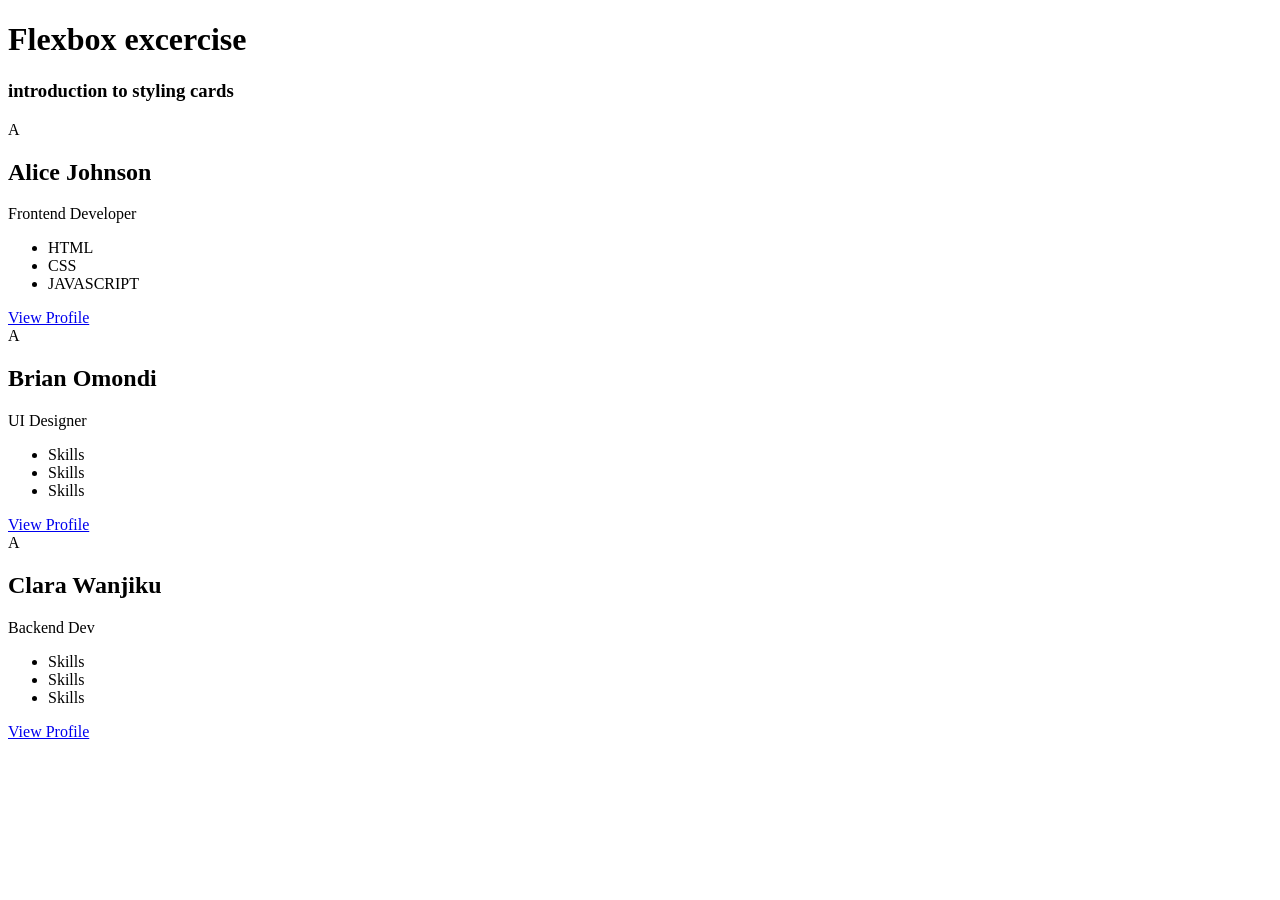
==== css-flexbox-exercise/index.html @ 56536ebc "HTML structure with 3 profile cards" ====
<!DOCTYPE html>
<html lang="en">
<head>
    <meta charset="UTF-8">
    <meta name="viewport" content="width=device-width, initial-scale=1.0">
    <title>Flexbox excercise</title>
    <link rel="stylesheet" href="index.css">
</head>
<body>
    <header><h1>Flexbox excercise</h1>
        <h3>introduction to styling cards</h3>
    </header>
    <main>
        <div>
            <div>A</div>
            <h2>Alice Johnson</h2>
            <p>Frontend Developer</p>
            <ul>
                <li>HTML</li>
                <li>CSS</li>
                <li>JAVASCRIPT</li>
            </ul>
            <a href="#">View Profile</a>
        </div>
        <div>
            <div>A</div>
            <h2>Brian Omondi</h2>
            <p>UI Designer</p>
            <ul>
                <li>Skills</li>
                <li>Skills</li>
                <li>Skills</li>
            </ul>
            <a href="#">View Profile</a>
        </div>
        <div>
            <div>A</div>
            <h2>Clara Wanjiku</h2>
            <p>Backend Dev</p>
            <ul>
                <li>Skills</li>
                <li>Skills</li>
                <li>Skills</li>
            </ul>
            <a href="#">View Profile</a>
        </div>

































    </main>
    
</body>
</html>
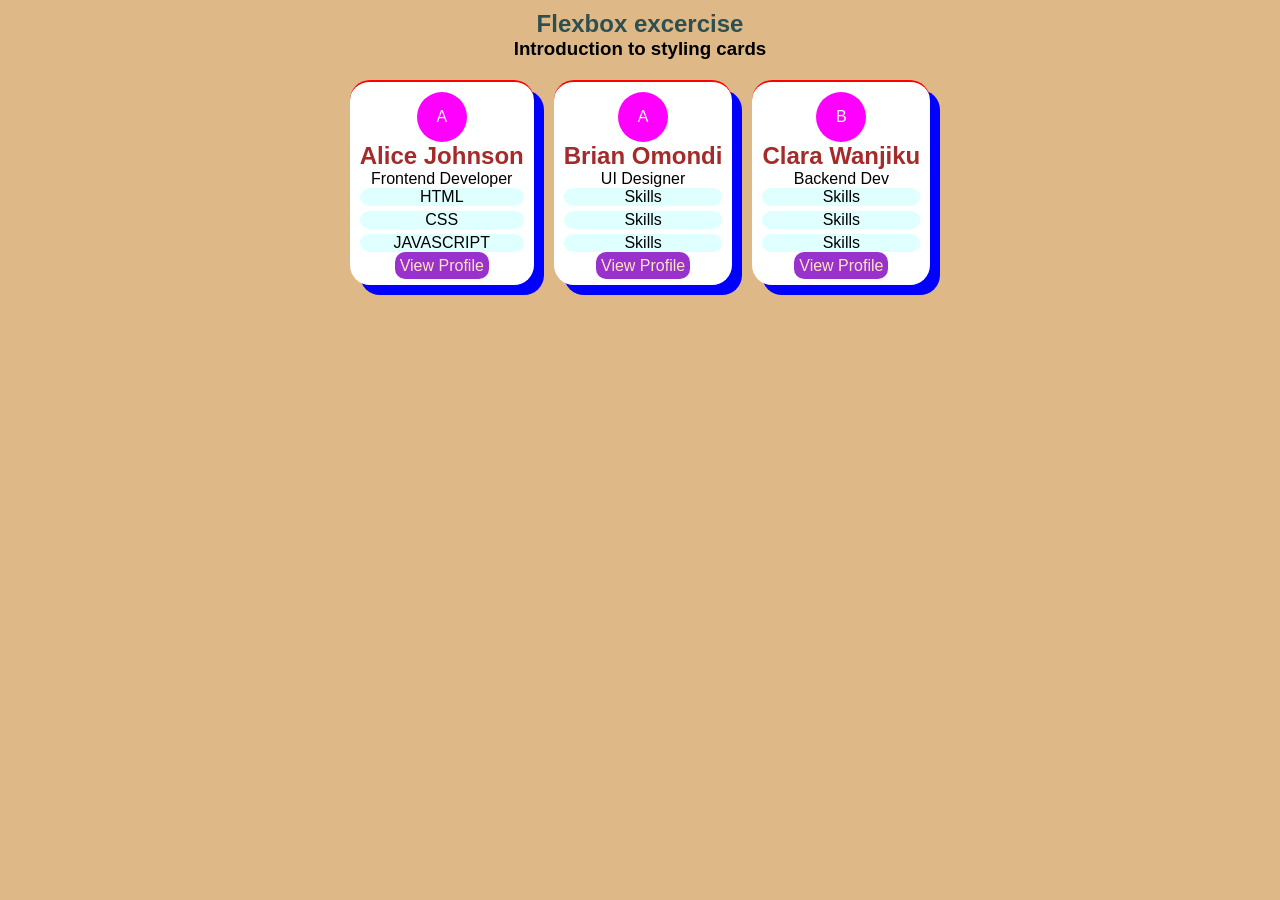
==== commit 2587b645: "my third commit" ====
--- a/css-flexbox-exercise/index.html
+++ b/css-flexbox-exercise/index.html
@@ -4,15 +4,15 @@
     <meta charset="UTF-8">
     <meta name="viewport" content="width=device-width, initial-scale=1.0">
     <title>Flexbox excercise</title>
-    <link rel="stylesheet" href="index.css">
+    <link rel="stylesheet" href="style.css">
 </head>
 <body>
     <header><h1>Flexbox excercise</h1>
-        <h3>introduction to styling cards</h3>
+        <h3>Introduction to styling cards</h3>
     </header>
     <main>
-        <div>
-            <div>A</div>
+        <div class="card">
+          <div>A</div>
             <h2>Alice Johnson</h2>
             <p>Frontend Developer</p>
             <ul>
@@ -22,7 +22,7 @@
             </ul>
             <a href="#">View Profile</a>
         </div>
-        <div>
+        <div class="card">
             <div>A</div>
             <h2>Brian Omondi</h2>
             <p>UI Designer</p>
@@ -33,8 +33,8 @@
             </ul>
             <a href="#">View Profile</a>
         </div>
-        <div>
-            <div>A</div>
+        <div class="card">
+           <div>B</div>
             <h2>Clara Wanjiku</h2>
             <p>Backend Dev</p>
             <ul>
--- a/css-flexbox-exercise/style.css
+++ b/css-flexbox-exercise/style.css
@@ -0,0 +1,76 @@
+*{
+    margin: 0px;
+    padding: 0px;
+    box-sizing: border-box;
+}
+body{
+    background-color: burlywood;
+    font-family: Verdana, Geneva, Tahoma, sans-serif;
+    padding: 10px;
+}
+header{
+    text-align: center;
+}
+header h1{
+    color: darkslategray;
+    font-size: 1.5rem;
+
+}
+header p{
+    color: lightgray;
+}
+.card{
+    background-color: white;
+    border-radius: 20px;
+    padding: 10px;
+    box-shadow: 10px 10px blue;
+    border-top: 2px solid red;
+    text-align: center;
+    margin-bottom: 20px;
+
+}
+.card div{
+    display: flex;
+    justify-content: center;
+    align-items: center;
+    height: 50px;
+    width: 50px;
+    border-radius: 50%;
+    background-color: fuchsia;
+    color: white;
+    margin: auto;
+
+}
+.card h2{
+    color: brown;
+}
+.Card P{
+    text-transform: uppercase;
+    color: aliceblue;
+}
+.card ul{
+    list-style-type: none;
+}
+.card ul li{
+    background-color: lightcyan;
+    border-radius: 40px;
+    margin-bottom: 5px;
+}
+.card a{
+    text-decoration: none;
+    background-color: darkorchid;
+    color: bisque;
+    border-radius: 10px;
+    padding: 5px;
+    margin-top: 20px;
+    
+}
+main{
+    display: flex;
+    gap: 20PX;
+    justify-content: center;
+    margin-top: 20px;
+    flex-direction: row;
+    flex-wrap: wrap;
+    flex-flow:row wrap ;
+}
